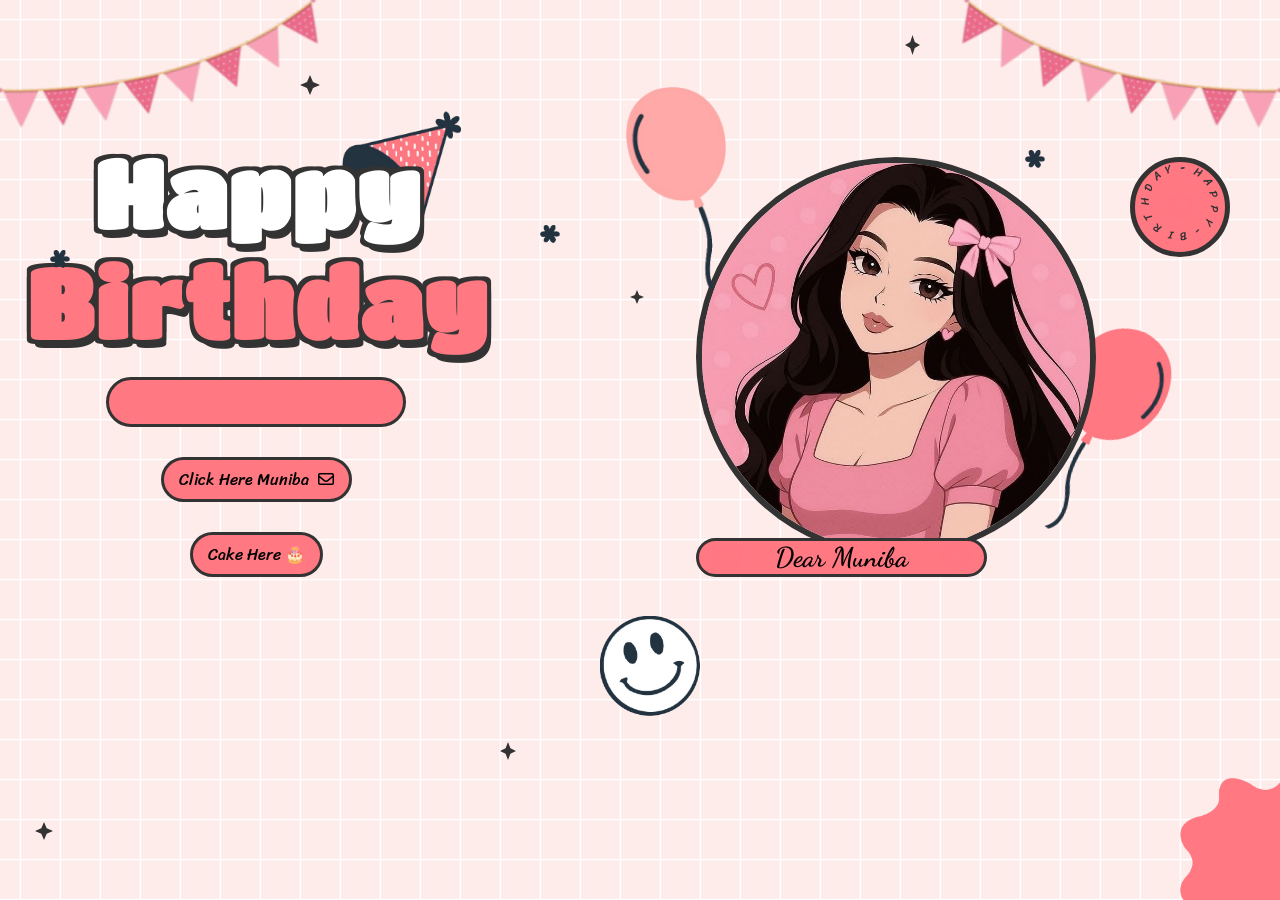
==== index.html @ 9c7051b5 "Happy birthday" ====
<!DOCTYPE html>
<html lang="en">

<head>
    <meta charset="UTF-8">
    <meta name="viewport" content="width=device-width, initial-scale=1.0">
    <meta name="title" content="Happy Birthday Website 2.0 | Aoudumber Bade">
    <meta name="github" content="https://github.com/Aoudumber-Bade">
    <title>Happy Birthday Muniba</title>
    <link rel="icon" type="image/png" href="./images/unnamed.png">
    <link rel="stylesheet" href="style.css">
    <link rel="stylesheet" href="https://cdnjs.cloudflare.com/ajax/libs/font-awesome/6.5.1/css/all.min.css"
        integrity="sha512-DTOQO9RWCH3ppGqcWaEA1BIZOC6xxalwEsw9c2QQeAIftl+Vegovlnee1c9QX4TctnWMn13TZye+giMm8e2LwA=="
        crossorigin="anonymous" referrerpolicy="no-referrer" />
    <link
        href="https://fonts.googleapis.com/css2?family=Dancing+Script:wght@500;700&family=Poppins:wght@400;600&display=swap"
        rel="stylesheet">
    <script src="https://code.jquery.com/jquery-3.7.1.min.js"
        integrity="sha256-/JqT3SQfawRcv/BIHPThkBvs0OEvtFFmqPF/lYI/Cxo=" crossorigin="anonymous"></script>
</head>

<body>
    <div id="wrapper">
        <div class="flag__birthday">
            <img src="./images/1.png" alt="" width="350" class="flag__left">
            <img src="./images/1.png" alt="" width="350" class="flag__right">
        </div>
        <div class="content">
            <div class="left">
                <div class="title">
                    <h1 class="happy">
                        <span style="--t: 4s;">H</span>
                        <span style="--t: 4.2s;">a</span>
                        <span style="--t: 4.4s;">p</span>
                        <span style="--t: 4.6s;">p</span>
                        <span style="--t: 4.8s;">y</span>
                    </h1>
                    <h1 class="birthday">
                        <span style="--t: 5s;">B</span>
                        <span style="--t: 5.2s;">i</span>
                        <span style="--t: 5.4s;">r</span>
                        <span style="--t: 5.6s;">t</span>
                        <span style="--t: 5.8s;">h</span>
                        <span style="--t: 6s;">d</span>
                        <span style="--t: 6.2s;">a</span>
                        <span style="--t: 6.4s;">y</span>
                    </h1>
                    <div class="hat">
                        <img src="./images/hat.png" alt="" width="130">
                    </div>
                </div>
                <div class="date__of__birth">
                    <span></span>
                </div>
                <div class="btn">
                    <button id="btn__letter">
                        <div class="mail">
                            Click Here Muniba
                            <i class="fa-regular fa-envelope"></i>
                        </div>
                    </button>
                </div>
                <div class="btn">
                    <button id="btn__letter">
                        <div class="mail">
                            <a href="que.html">Cake Here 🎂</a>
                        </div>
                    </button>
                </div>
            </div>
            <div class="right">
                <div class="box__account">
                    <div class="image">
                        <img src="./images/unnamed.png" alt="">
                    </div>
                    <div class="name">
                        <i class="fa-solid fa-heart"></i>
                        <span>Dear Muniba</span>
                        <i class="fa-solid fa-heart"></i>
                    </div>
                    <div class="balloon_one">
                        <img width="100px" src="./images/balloon1.png" alt="">
                    </div>
                    <div class="balloon_two">
                        <img width="100px" src="./images/balloon2.png" alt="">
                    </div>
                </div>
                <div class="cricle">
                    <div class="text__cricle">
                        <span style="--i: 1;">h</span>
                        <span style="--i: 2;">a</span>
                        <span style="--i: 3;">p</span>
                        <span style="--i: 4;">p</span>
                        <span style="--i: 5;">y</span>
                        <span style="--i: 6;">-</span>
                        <span style="--i: 7;">b</span>
                        <span style="--i: 8;">i</span>
                        <span style="--i: 9;">r</span>
                        <span style="--i: 10;">t</span>
                        <span style="--i: 11;">h</span>
                        <span style="--i: 12;">d</span>
                        <span style="--i: 13;">a</span>
                        <span style="--i: 14;">y</span>
                        <span style="--i: 15;">-</span>
                    </div>
                    <i class="fa-solid fa-heart"></i>
                </div>
            </div>
        </div>
        <div class="decorate_star star1" style="--t: 15s;"></div>
        <div class="decorate_star star2" style="--t: 15.2s;"></div>
        <div class="decorate_star star3" style="--t: 15.4s;"></div>
        <div class="decorate_star star4" style="--t: 15.6s;"></div>
        <div class="decorate_star star5" style="--t: 15.8s;"></div>
        <div class="decorate_flower--one" style="--t: 15s;">
            <img width="20" src="./images/decorate_flower.png" alt="">
        </div>
        <div class="decorate_flower--two" style="--t: 15.3s;">
            <img width="20" src="./images/decorate_flower.png" alt="">
        </div>
        <div class="decorate_flower--three" style="--t: 15.6s;">
            <img width="20" src="./images/decorate_flower.png" alt="">
        </div>
        <div class="decorate_bottom">
            <img src="./images/decorate.png" alt="" width="100">
        </div>
        <div class="smiley__icon">
            <img src="./images/smiley_icon.png" alt="" width="100">
        </div>


        <div class="boxMail">
            <i class="fa-solid fa-xmark"></i>
            <div class="boxMail-container">
                <div class="card1">
                    <div class="userImg">
                        <img src="images/unnamed.png" alt="">
                    </div>
                    <h4 class="username">Muniba 💖<span class="underline"></span></h4>

                    <h3>Happy Birthday</h3>
                    <div class="imageCute">
                        <img src="cute1.png" alt="">
                    </div>
                </div>
                <div class="card2">
                    <div class="card2-content">
                        <h3>To You!</h3>
                        <h2>Happy Birthday, Muniba!! 💖🎉

Many many happy returns of the day to my one and only Pagloottt Bestie 🤪
You’re that one person who can make me laugh even on the worst days and turn every boring moment into a memory worth keeping 💕

Muniba, may your life be filled with endless laughter, crazy adventures, and all the happiness your beautiful heart deserves 🌸
Insha’Allah, this year brings you peace, success, and everything you’ve ever wished for 🌷 <br>
So, enjoy your day like the Queen you are 👑

                        </h2>

                        <div class="imageCute2">
                            <img src="cute2.png" alt="">
                        </div>
                    </div>
                </div>
            </div>
        </div>
    </div>


    



    

</body>
<script>
    let datetxt = "15 OCT";
    let datatxtletter = "My love. You are a very special girl. I always silently thank you for coming into my life. Today, I wish you all the best, lots of health, and lots of joy. I always hope we will celebrate many more birthdays like this together. Happy birthday to you.💕";
    let titleLetter = "To you";
    let charArrDate = datetxt.split('');
    let charArrDateLetter = datatxtletter.split('');
    let charArrTitle = titleLetter.split('');
    let currentIndex = 0;
    let currentIndexLetter = 0;
    let currentIndexTitle = 0;
    let date__of__birth = document.querySelector(".date__of__birth span");
    let text__letter = document.querySelector(".text__letter p");
    setTimeout(function () {
        timeDatetxt = setInterval(function () {
            if (currentIndex < charArrDate.length) {
                date__of__birth.textContent += charArrDate[currentIndex];
                currentIndex++;
            }
            else {
                let i = document.createElement("i");
                i.className = "fa-solid fa-star"
                document.querySelector(".date__of__birth").prepend(i)
                document.querySelector(".date__of__birth").appendChild(i.cloneNode(true))
                clearInterval(timeDatetxt)
            }
        }, 100)
    }, 12000)

    var intervalContent;
    var intervalTitle;
    $("#btn__letter").on("click", function () {
        $(".box__letter").slideDown()
        setTimeout(function () {
            $(".letter__border").slideDown();
        }, 1000)
        setTimeout(function () {
            intervalTitle = setInterval(function () {
                if (currentIndexTitle < charArrTitle.length) {
                    document.querySelector(".title__letter").textContent += charArrTitle[currentIndexTitle];
                    let i = document.createElement("i");
                    i.className = "fa-solid fa-heart"
                    document.querySelector(".title__letter").appendChild(i)
                    currentIndexTitle++;
                }
                else {
                    clearInterval(intervalTitle)
                }
            }, 100)
        }, 2000)
        setTimeout(function () {
            document.querySelector("#heart__letter").classList.add("animationOp");
            document.querySelector(".love__img").classList.add("animationOp");
            document.querySelector("#mewmew").classList.add("animationOp");
        }, 2800)
        setTimeout(function () {
            document.querySelectorAll(".heart").forEach((item) => {
                item.classList.add("animation")
            })
        }, 3500)
        setTimeout(function () {
            intervalContent = setInterval(function () {
                if (currentIndexLetter < charArrDateLetter.length) {
                    text__letter.textContent += charArrDateLetter[currentIndexLetter];
                    currentIndexLetter++;
                }
                else {
                    clearInterval(intervalContent)
                }
            }, 50)
        }, 6000)
    })
    $(".close").on("click", function () {
        clearInterval(intervalContent)
        document.querySelector(".title__letter").textContent = "";
        text__letter.textContent = "";
        currentIndexLetter = 0
        currentIndexTitle = 0
        document.querySelector("#heart__letter").classList.remove("animationOp");
        document.querySelector(".love__img").classList.remove("animationOp");
        document.querySelector("#mewmew").classList.remove("animationOp");
        document.querySelectorAll(".heart").forEach((item) => {
            item.classList.remove("animation")
        })
        $(".box__letter").slideUp();
        $(".letter__border").slideUp();
    })



    let mailBox = document.querySelector('.mail')
    let boxmail = document.querySelector('.boxMail')
    var close = document.querySelector('.fa-xmark')
    mailBox.onclick = function () {
        mailBox.classList.toggle('active')
        boxmail.classList.add('active')
    }

    close.addEventListener('click', function () {
        boxmail.classList.remove('active')
    })
</script>

</html>
---- style.css ----
@import url('https://fonts.googleapis.com/css2?family=Coiny&family=Titan+One&display=swap');
@import url('https://fonts.googleapis.com/css2?family=Nerko+One&family=Sriracha&display=swap');
@import url('https://fonts.googleapis.com/css2?family=Dancing+Script:wght@700&display=swap');
*{
    padding: 0;
    margin: 0;
    box-sizing: border-box;
}
:root{
    --color-pink: #feecea;
    --color-white: #fff;
    --color-black: #333;
    --color-text-pink: #FF7882;
    --color-heart: #FF7882;
    --color-bg-letter: #fff8e4;
    --color-border: #DACCBF;
}
html{
    height: 100%;
}
body {
    position: relative;
    font-size: 16px;
    margin: 0;
    padding: 0;
    height: 100%;
    background-image:linear-gradient(var(--color-pink), var(--color-pink));
}
#wrapper{
    position: relative;
    background-color: transparent;
    background-image: linear-gradient(0deg, transparent 24%, rgba(255, 255, 255, 1) 25%, rgba(255, 255, 255, 1) 26%, transparent 27%, transparent 74%, rgba(255, 255, 255, 1) 75%, rgba(255, 255, 255, 1) 76%, transparent 77%, transparent), linear-gradient(90deg, transparent 24%, rgba(255, 255, 255, 1) 25%, rgba(255, 255, 255,1) 26%, transparent 27%, transparent 74%, rgba(255, 255, 255, 1) 75%, rgba(255, 255, 255, 1) 76%, transparent 77%, transparent);
    height:100%;
    background-size:80px 80px;
    overflow: hidden;
    z-index: 1;
}
.flag__birthday{
    display: flex;
    justify-content: space-between;
    transform: translateY(-200px);
    animation: translateYFlag 1.5s 2s forwards;
}
@keyframes translateYFlag{
    to{
        transform: translateY(-10px);
    }
}
.flag__birthday .flag__left{
    transform: rotate(-10deg) translate(-20px,30px);
}
.flag__birthday .flag__right{
    transform: rotate(10deg) translate(20px,30px) scaleX(-1);
}
.content{
    width: 100%;
    position: relative;
    display: flex;
    padding-top: 3rem;
}
.content .left, .content .right{
    position: relative;
    display: flex;
    flex-direction: column;
    justify-content: center;
    align-items: center;
}
.content .left{
    width: 40%;
}
.content .right{
    width: 60%;
}
.left .btn{
    transform: scale(0);
    animation: scaleCricle 2s 16s forwards ease-in-out;
}
#btn__letter{
    position: relative;
    margin-top: 30px;
    background-color: var(--color-text-pink);
    outline: none;
    padding: 5px 15px;
    font-size: 1rem;
    border-radius: 50px;
    border: 3px solid var(--color-black);
    font-family: "Sriracha", cursive;
    display: flex;
    align-items: center;
    justify-content: center;
    cursor: pointer;
    z-index: 2;
    transform: scale(1);
    transition: all .5s ease-in-out;
}
#btn__letter a{
    text-decoration: none;
    color: black;
}

#btn__letter:active{
    transform: scale(0.7);
}
#btn__letter i{
    margin-left: 5px;
}
#btn__letter:hover{
    border-color: var(--color-heart);
    background-color: var(--color-heart);
    color: #fff;
    box-shadow: rgba(0, 0, 0, 0.24) 0px 3px 8px;
}

#btn__letter:hover i{
    animation: rotateHeart 1s infinite linear;
}
@keyframes rotateHeart{
    0%,50%, 100%{
        transform: rotate(0deg);
    }
    25%{
        transform: rotate(12deg);
    }
    75%{
        transform: rotate(-12deg);
    }
}
.title{
    position: relative;
    width: 100%;
    display: flex;
    justify-content: center;
    font-family: "Titan One", sans-serif;
    font-size: 3rem;
    flex-direction: column;
    perspective: 1000px;
}
.title .happy, .title .birthday{
    position: relative;
    text-shadow: 4px 4px var(--color-black), 
                -4px 4px var(--color-black), 
                4px -4px var(--color-black), 
                -4px -4px var(--color-black), 
                4px 8px 0 var(--color-black);
    font-weight: bold;
    display: flex;
    justify-content: center;
}
.title .happy{
    color: var(--color-white);
}
.title .happy span, .title .birthday span{
    transform: translateY(50px);
    opacity: 0;
    visibility: hidden;
    animation: txtTranslateY .5s var(--t) forwards;
}
@keyframes txtTranslateY{
    100%{
        transform: translateY(0);
        opacity: 1;
        visibility: visible;
    }
}
.title .birthday{
    color: var(--color-text-pink);
}

.title .hat{
    position: absolute;
    right: 45px;
    top: -350px;
    transform: rotate(-40deg);
    z-index: -1;
    animation: topHat 4s 7s forwards ease;
}
@keyframes topHat{
    20%, 30%{
        top: -30px;
        transform-origin: left;
        transform: rotate(-40deg);
    }
    35%, 100%{
        top: -30px;
        transform: rotate(0deg);
    }
}
.date__of__birth, .name{
    display: flex;
    justify-content:space-around;
    align-items: center;
    background-color: var(--color-text-pink);
    border-radius: 50px;
    margin-top: 20px;
    font-family: "Sriracha", cursive;
    
}
.date__of__birth{
    border: 3px solid var(--color-black);
    position: relative;
    transform: translateY(-100px);
    z-index: -1;
    opacity: 0;
    visibility: hidden;
    width: 0px;
    animation: dateOfBirth 5s 9s forwards;
}
@keyframes dateOfBirth{
    20%,40%{
        width: 0px;
        height: 0;
        transform: translateY(0px);
        opacity: 1;
        visibility: visible;
    }
    45%{
        transform: translateY(0px);
        opacity: 1;
        visibility: visible;
        width: 300px;
        height: 0px;
    }
    50%,100%{
        transform: translateY(0px);
        opacity: 1;
        visibility: visible;
        width: 300px;
        height: 50px;
    }
}
.name{
    position: absolute;
    padding: 0px 20px;
    bottom: -20px;
    border: 3px solid var(--color-black);
    font-family: 'Dancing Script', cursive;
}
.date__of__birth span, .name span{
    font-weight: bold;
    margin: 0px 40px;
}
.date__of__birth span{
    font-size: 1.2rem;
}
.name span{
    font-size: 1.7rem;
}
.right .box__account{
    position: relative;
    transform: translateY(700px);
    animation: topBoxImage 8s 7s forwards ease-in;
}
@keyframes topBoxImage{
    to{
        transform: translateY(0);
    }
}
.content .right .image{
    position: relative;
    width: 400px;
    height: 400px;
    border-radius: 50%;
    overflow: hidden;
    display: flex;
    align-items: center;
    border: 6px solid var(--color-black);
}
.content .right .image img{
    width: 100%;
    object-fit: cover;

}
.cricle{
    position: absolute;
    top: 20px;
    right: 50px;
    display: flex;
    justify-content: center;
    align-items: center;
    transform: scale(0);
    animation: scaleCricle 3s 15s forwards ease-in-out;
}
@keyframes scaleCricle {
    0%{
        transform: scale(0);
    }
    10%{
        transform: scale(1.3);
    }
    20%{
        transform: scale(0.7);
    }
    30%,100%{
        transform: scale(1);
    }

}
.text__cricle{
    width: 100px;
    height: 100px;
    background-color: var(--color-text-pink);
    border-radius: 50%;
    border: 5px solid var(--color-black);
    display: flex;
    justify-content: center;
    align-items: center;
    animation: rotateCricle 5s linear infinite;
}
@keyframes rotateCricle{
    to{
        transform: rotate(360deg);
    }
}
.text__cricle span{
    top: 0%;
    left: 50%;
    position: absolute;
    color: var(--color-black);
    transform: rotate(calc(var(--i) * 24deg));
    transform-origin: 0 45px;
    font-family: "Sriracha", cursive;
    text-transform: uppercase;
    font-size: 0.7rem;
}
.fa-heart{
    color: var(--color-heart);
    filter: drop-shadow(0 0 3px var(--color-heart));
    animation: scaleHeart 1s infinite linear;
}
.cricle .fa-heart{
    position: absolute;
    transform: scale(0.85);
}
@keyframes scaleHeart{
    50%{
        transform: scale(1.2);
    }
}
.right .balloon_one{
    position: absolute;
    top: -70px;
    left: -70px;
    animation: balloon1 2s infinite linear;
}
@keyframes balloon1{
    0%, 50%,100%{
        transform-origin: bottom right;
        transform: rotate(0deg);
    }
    25%{
        transform-origin: bottom right;
        transform: rotate(3deg);
    }
    75%{
        transform-origin: bottom right;
        transform: rotate(-3deg);
    }
}
.right .balloon_two{
    position: absolute;
    top: 170px;
    right: -65px;
    z-index: -1;
    transform: rotate(10deg);
    animation: balloon2 2s infinite linear;
}
@keyframes balloon2 {
    0%,50%,100%{
        transform-origin: bottom left;
        transform: rotate(10deg);
    }
    25%{
        transform-origin: bottom left;
        transform: rotate(7deg);
    }
    75%{
        transform-origin: bottom left;
        transform: rotate(13deg);
    }
}

.decorate_star{
    position: absolute;
    transform: scale(0);
    background-color: var(--color-black);
    clip-path: polygon(0 50%, 35% 35%, 50% 0, 65% 35%, 100% 50%, 65% 65%, 50% 100%, 35% 65%);
    animation: scaleCricle 3s var(--t) forwards, 
            scaleStar 2s 16s infinite ease-in-out;
}
.decorate_star.star1{
    width: 20px;
    height: 20px;
    top: 75px;
    left: 300px;
}
.decorate_star.star2{
    width: 15px;
    height: 20px;
    top: 35px;
    right: 360px;
}
.decorate_star.star3{
    width: 14px;
    height: 14px;
    top: 290px;
    left: 630px;
}
.decorate_star.star4{
    width: 18px;
    height: 18px;
    bottom: 60px;
    left: 35px;
}
.decorate_star.star5{
    width: 16px;
    height: 18px;
    bottom: 140px;
    left: 500px;
}
@keyframes scaleStar {
    25%{
        transform: scale(0.8);
    }
    50%{
        transform: scale(1.1);
    }
}
.decorate_bottom{
    position: absolute;
    right: 0;
    bottom: -10px;
}
.decorate_flower--one{
    position: absolute;
    top: 250px;
    left: 50px;
    transform: scale(0);
    animation: scaleCricle 3s var(--t) forwards ease-in-out;
}
.decorate_flower--two{
    position: absolute;
    top: 225px;
    left: 540px;
    transform: scale(0);
    animation: scaleCricle 3s var(--t) forwards ease-in-out;
}
.decorate_flower--three{
    position: absolute;
    top: 150px;
    right: 235px;
    transform: scale(0);
    animation: scaleCricle 3s var(--t) forwards ease-in-out;
}
.smiley__icon{
    position: absolute;
    bottom: 180px;
    left: 600px;
    transform: scale(0);
    animation: scaleCricle 3s 15s forwards ease-in-out;
}


.box__letter{
    position: fixed;
    top: 0;
    left: 0;
    background-color: rgba(0,0,0,.5);
    width: 100%;
    height: 100%;
    z-index: 10;
    display: none;
}
.box__letter .letter__border{
    position: absolute;
    width: 55vw;
    height: 450px;
    background-color: var(--color-white);
    border-radius: 27px;
    padding: 17px;
    box-shadow: rgba(0, 0, 0, 0.24) 0px 3px 8px;
    top: 50%;
    left: 50%;
    transform: translate(-50%,-50%);
    display: none;
}
.letter__border .close{
    position: absolute;
    right: -10px;
    top: -10px;
    width: 30px;
    height: 30px;
    background-color: var(--color-white);
    border-radius: 50%;
    display: flex;
    justify-content: center;
    align-items: center;
    box-shadow: rgba(99, 99, 99, 0.2) 0px 2px 8px 0px;
    cursor: pointer;
}
.letter__border .letter{
    width: 100%;
    height: 100%;
    background-color: var(--color-bg-letter);
    border-radius: 10px;
    padding-top: 15px;
}
.letter__border .letter .title__letter{
    text-align: center;
    font-family: 'Dancing Script', cursive;
    font-weight: bold;
    font-size: 2.4rem;
}
.title__letter .fa-solid{
    margin-left: 5px;
    font-size: 1.3rem;
}
.letter__border .letter .content__letter{
    position: relative;
    width: 100%;
    height: 100%;
    display: flex;
    padding-top: 1.5rem;
    padding-bottom: 70px;
}
.letter__border .letter .content__letter .left{
    position: relative;
    width: 50%;
    height: 100%;
    padding: 1.7rem;
    border-right: 3px solid var(--color-border);
}
.content__letter .left #heart__letter{
    opacity: 0;
    width: 100%;
}
#heart__letter.animationOp{
    animation: opacityHeart 1s 1s forwards;
}
@keyframes opacityHeart{
    to{
        opacity: 1;
    }
}
.content__letter .left .heart{
    position: absolute;
    opacity: 0;
}
.content__letter .left .heart.animation{
    animation: scaleHeartLetter 1s var(--t) infinite ease-in-out;
}
@keyframes scaleHeartLetter{
    0%{
        opacity: 1;
        transform: scale(0);
    }
    10%{
        opacity: 1;
        transform: scale(1.3);
    }
    20%{
        opacity: 1;
        transform: scale(0.7);
    }
    30%,100%{
        opacity: 1;
        transform: scale(1);
    }
    
}
.content__letter .left .heart_1{
    top: 90px;
    left: 30px;
}
.content__letter .left .heart_2{
    top: 20px;
    right: 70px;
}
.content__letter .left .heart_3{
    bottom: 50px;
    left: 145px;
}
.content__letter .left .heart_4{
    top: 140px;
    right: 35px;
}
.content__letter .right{
    position: relative;
    width: 50%;
}
.content__letter .right .love__img{
    opacity: 0;
    position: absolute;
    right: 20px;
    top: -100px;
}
.love__img.animationOp{
    animation: opacityHeart 1s 1s forwards;
}
.content__letter .right .text__letter{
    margin-top: 60px;
    padding: 20px 15px 10px 15px;
    font-family: 'Dancing Script', cursive;
    font-size: 1.3rem;
}
.content__letter .right #mewmew{
    position: absolute;
    bottom: 0;
    right: 0;
    opacity: 0;
}
#mewmew.animationOp{
    animation: opacityHeart 1s 1s forwards;
}


#copy {
    position: fixed;
    bottom: 12px;
    left: 50%;
    transform: translateX(-50%);
    font-size: 1rem;
}

#copy a {
    text-decoration: none;
    color: #191919d7;
}

#copy p {
    color: #4275ff;
    text-align: center;
    font-weight: 700;
    cursor: pointer;
}



@media screen and (max-width: 658px)   {

    .flag__birthday .flag__left {
        transform: rotate(-10deg) translate(-119px,3px);
    }

    .flag__birthday .flag__right {
        transform: rotate(10deg) translate(-106px,39px) scaleX(-1);
    }

    .content {
        width: 100%;
        position: relative;
        display: flex;
        flex-direction: column;
        justify-content: center;
        gap: 25px;
        align-items: center;
        padding-top: 2rem;
    }

    .title {
        position: relative;
        width: 100%;
        display: flex;
        justify-content: center;
        font-family: "Titan One", sans-serif;
        font-size: 1.5rem;
        letter-spacing: 8px;
        flex-direction: column;
        perspective: 1000px;
    }

    #btn__letter {
        position: relative;
        margin-top: 17px;
        width: 209px;
        background-color: var(--color-text-pink);
        outline: none;
        padding: 6px 4px;
        font-size: 1rem;
        border-radius: 50px;
        border: 3px solid var(--color-black);
        font-family: "Sriracha", cursive;
        display: flex;
        align-items: center;
        justify-content: center;
        cursor: pointer;
        z-index: 2;
        /* transform: scale(1); */
        transition: all .5s ease-in-out;
    }

    .cricle {
        position: absolute;
        top: 10px;
        right: -54px;
        display: flex;
        justify-content: center;
        align-items: center;
        transform: scale(0);
        animation: scaleCricle 3s 15s forwards ease-in-out;
    }

    .title .hat {
        position: absolute;
        right: -98px;
        top: -51px !important;
        transform: rotate(-40deg);
        z-index: -1;
        animation: topHat 4s 7s forwards ease;
    }

    .box__letter .letter__border {
        position: absolute;
        width: 90vw;
        height: 315px;
        background-color: var(--color-white);
        border-radius: 27px;
        padding: 17px;
        box-shadow: rgba(0, 0, 0, 0.24) 0px 3px 8px;
        top: 50%;
        left: 50%;
        transform: translate(-50%,-50%);
        display: none;
    }

    .letter__border .letter {
        width: 100%;
        height: 100%;
        background-color: var(--color-bg-letter);
        border-radius: 10px;
        padding-top: 15px;
    }

    .letter__border .letter .title__letter {
        text-align: center;
        font-family: 'Dancing Script', cursive;
        font-weight: bold;
        font-size: 1.4rem;
    }

    .letter__border .letter .content__letter {
        position: relative;
        width: 100%;
        height: 100%;
        display: flex;
        padding-top: .7rem;
        padding-bottom: 70px;
    }

    .content__letter .right .text__letter {
        margin-top: -14px;
        padding: 20px 15px 10px 15px;
        font-family: 'Dancing Script', cursive;
        font-size: .8rem;
    }

    .content__letter .right .love__img {
        opacity: 0;
        position: absolute;
        right: 126px;
        top: 167px;
    }

    .love__img img {
 
            width: 84px;

    }

    .content .right .image {
        position: relative;
        width: 200px;
        height: 200px;
        border-radius: 50%;
        overflow: hidden;
        display: flex;
        align-items: center;
        border: 6px solid var(--color-black);
    }

    .name {
        position: absolute;
        padding: 0px 3px;
        bottom: -6px;
        border: 3px solid var(--color-black);
    }

    .name span {
        font-size: 1rem;
    }

    .right .balloon_one {
        position: absolute;
        top: 10px;
        left: -77px;
        animation: balloon1 2s infinite linear;
    }

    .right .balloon_one img{
        width: 76px !important;
    }


}







.boxMail{
    position: fixed;
    background: rgb(0, 0, 0, 0.8);
    width: 100%;
    height: 100%;
    opacity: 0;
    top: 0;
    display: flex;
    justify-content: center;
    align-items: center;
    transform: scale(0.3);
    visibility: hidden;
    transition: all 0.5s;
    z-index: 100000000;
}
.boxMail.active{
    opacity: 1;
    visibility: visible;
    transform: scale(1);
}
.boxMail .boxMail-container{
    position: absolute;
    width: 750px;
    height: 500px;
    display: flex;
    margin: 0;
    transform: scale(0.9);
    -webkit-perspective: 2000px;
    perspective: 2000px;
    transition: all 0.5s;
}
.boxMail .boxMail-container:hover{
    transform: rotate(-5deg);
    filter: drop-shadow(0 0 10px #FF7882);
}
.boxMail .boxMail-container:hover .card1{
    transform: translate(-187px, -250px) rotateY(-140deg);
}
.boxMail .boxMail-container .card1,
.boxMail .boxMail-container .card2{
    position: absolute;
    width: 100%;
    height: 100%;
    top: 50%;
    left: 50%;
    transform: translate(-50%, -50%);
    border: 1px solid black;
}
.boxMail .boxMail-container .card1 {
    position: absolute;
    width: 50%;
    height: 100%;
    background: linear-gradient(to right, #FF7882, #FF7882 63%);
    color: white;
    display: flex;
    justify-content: center;
    align-items: center;
    flex-direction: column;
}
.boxMail-container .card1{
    z-index: 1;
    -webkit-transform-style: preserve-3d;
    transform-style: preserve-3d;
    transform-origin: left;
    transition: all 1s ease-in-out;
}
.boxMail .boxMail-container .card1 .userImg{
    position: relative;
    width: 80px;
    height: 80px;
    background-color: white;
    border-radius: 50%;
    overflow: hidden;
    border: 2px solid white;
    cursor: pointer;
    margin-bottom: 20px;
}
.boxMail .boxMail-container .card1 .userImg img{
    position: absolute;
    object-fit: cover;
    width: calc(100%);
    height: calc(100%);
}
.boxMail .boxMail-container .card1 h3{
    font-family: 'Dancing Script', cursive;
    font-size: 40px;
    text-transform: uppercase;
    width: 80%;
    text-align: center;
    line-height: 1.5;
    letter-spacing: 5px;
    transform: rotate(-5deg);
    text-shadow: 0 0 5px white,
                0 0 10px white;
}
.boxMail .boxMail-container .card2{
    position: relative;
    width: 50%;
    height: 100%;
    background: linear-gradient(to right, #e0e0e0, #ffffff 30%);
    -webkit-transform-style: preserve-3d;
    transform-style: preserve-3d;
    transform-origin: left;
    transition: all 1s;
}
.boxMail .boxMail-container .card2 .card2-content {
    width: 100%;
    height: 100%;
    position: relative;
    background-color: #FF7882;
    transition: all 1s;
    overflow: hidden;
    font-family: "Inter", serif;
    color: #fff;
}
.boxMail .boxMail-container:hover .card2-content{
    transform: translate(20px, 20px);
    box-shadow: -1px -1px 5px rgb(0, 0, 0, 0.4);
}
.boxMail .boxMail-container .card2 h3{
    font-family: 'Dancing Script', cursive;
    padding: 20px 0px 10px 60px;
    opacity: 0;
    visibility: hidden;
    font-size: 25px;
    text-shadow: 0 0 8px #FF7882;
}
.boxMail .boxMail-container .card2:hover h3{
    animation: texth3 3s forwards;
    animation-delay: 2s;
    transition: 1s;
}
@keyframes texth3{
    0%{
        opacity: 1;
        visibility: visible;
        padding: 20px 0px 10px 60px;
    }
    100%{
        opacity: 1;
        visibility: visible;
        padding: 20px 0px 10px 152px; 
    }
}
.boxMail .boxMail-container .card2 h2{
    font-family: 'Dancing Script', cursive;
    padding: 0px 20px;
    text-indent: 20px;
    font-size: 22px;
    opacity: 0;
}
.boxMail .boxMail-container .card2:hover h2{
    animation: texth2 2s forwards;
    animation-delay: 4s;
    transition: 1s;
}
@keyframes texth2{
    0%{
        opacity: 0;
    }
    100%{
        opacity: 1;
    }
}
.boxMail .boxMail-container .card2 .card2-content .imageCute2{
    position: absolute;
    top: 5px;
    left: 20px;
    opacity: 0;
    transition: 1s;
}
.boxMail .boxMail-container .card2 .card2-content:hover .imageCute2{
    animation: cute3 1s linear infinite,
                cute4 3s 2s forwards;
    animation-delay: 2s;
    transition: 1s;
}
@keyframes cute3{
    0%{
        opacity: 1;
        transform: rotate(0deg);
    }
    25%{
        opacity: 1;
        transform: rotate(5deg);
    }
    50%{
        opacity: 1;
        transform: rotate(0deg);
    }
    75%{
        opacity: 1;
        transform: rotate(-5deg);
    }
    100%{
        opacity: 1;
        transform: rotate(0deg);
    }
}
@keyframes cute4{
    0%{
        left: 20px;
    }
    100%{
        left: 100px;
    }
}
.boxMail .boxMail-container .card2 .card2-content .imageCute2 img{
    width: 40px;
}
.boxMail .fa-xmark{
    position: fixed;
    top: 0;
    right: 0;
    font-size: 30px;
    padding: 10px 25px;
    cursor: pointer;
    color: white;
    z-index: 10000000000000000;
}


















/* Custom Font (Make sure this path is correct if moving the CSS) */
@import url(https://fonts.googleapis.com/css?family=Lato:300italic);

/* Main Container (Keeps it centered) */
#cake-section {
    /* तुम यहाँ अपनी ज़रूरत के हिसाब से padding और background-color दे सकते हो */
    text-align: center;
    padding: 50px 0; /* Example padding */
    /* background: #f0f0f0; /* Example background */
}

/* Wrapper for Cake and Text */
.cake-container {
    display: inline-block;
    position: relative;
    /* Optional: To prevent any accidental scrolling if parent is restrictive */
    /* overflow: hidden; */ 
}

/* Text Styling */
.cake-text {
    color: #FF7882;
    font-family: 'Lato', sans-serif;
    font-weight: 500;
    font-style: italic;
    text-align: center;
    font-size: x-large;
}
.cake-text h1 {
    font-size: 1.4em;
    margin-bottom: 5px;
}
.cake-text .name {
    font-size: 1.1rem;
    font-weight: 600;
    margin-top: 0;
}


/* ============================================== SVG Cake
*/

#cake-svg {
    display: block;
    position: relative;
    margin: -10em auto 0 auto; /* Adjust this margin if the cake seems too high/low */
}

/* ============================================== Candle
*/

.cake-candle {
    background: #ffffff;
    border-radius: 10px;
    position: absolute;
    /* The values are based on the SVG cake's position/size, adjust if SVG viewBox changes */
    top: 228px; 
    left: 50%;
    margin-left: -2.4px;
    margin-top: -8.33333333px;
    width: 5px;
    height: 35px;
    transform: translateY(-300px);
    backface-visibility: hidden;
    animation: in 500ms 6s ease-out forwards;
    z-index: 10; /* Ensures the candle is on top of the cake SVG */
}
.cake-candle:after,
.cake-candle:before {
    background: rgba(255, 0, 0, 0.4);
    content: "";
    position: absolute;
    width: 100%;
    height: 2.22222222px;
}
.cake-candle:after {
    top: 25%;
    left: 0;
}
.cake-candle:before {
    top: 45%;
    left: 0;
}

/* ============================================== Fire
*/

.fuego {
    border-radius: 100%;
    position: absolute;
    top: -20px;
    left: 50%;
    margin-left: -2.6px;
    width: 6.66666667px;
    height: 18px;
}
.fuego:nth-child(1) {
    animation: fuego 2s 6.5s infinite;
}
.fuego:nth-child(2) {
    animation: fuego 1.5s 6.5s infinite;
}
.fuego:nth-child(3) {
    animation: fuego 1s 6.5s infinite;
}
.fuego:nth-child(4) {
    animation: fuego 0.5s 6.5s infinite;
}
.fuego:nth-child(5) {
    animation: fuego 0.2s 6.5s infinite;
}

/* ============================================== Animation Fire & Candle
*/

@keyframes fuego {
    0%, 100% {
        background: rgba(254, 248, 97, 0.5);
        box-shadow: 0 0 40px 10px rgba(255, 165, 19, 0.685);
        transform: translateY(0) scale(1);
    }
    50% {
        background: rgba(255, 51, 0, 0.384);
        box-shadow: 0 0 40px 20px rgba(248, 233, 209, 0.2);
        transform: translateY(-20px) scale(0);
    }
}

@keyframes in {
    to {
        transform: translateY(0);
    }
}
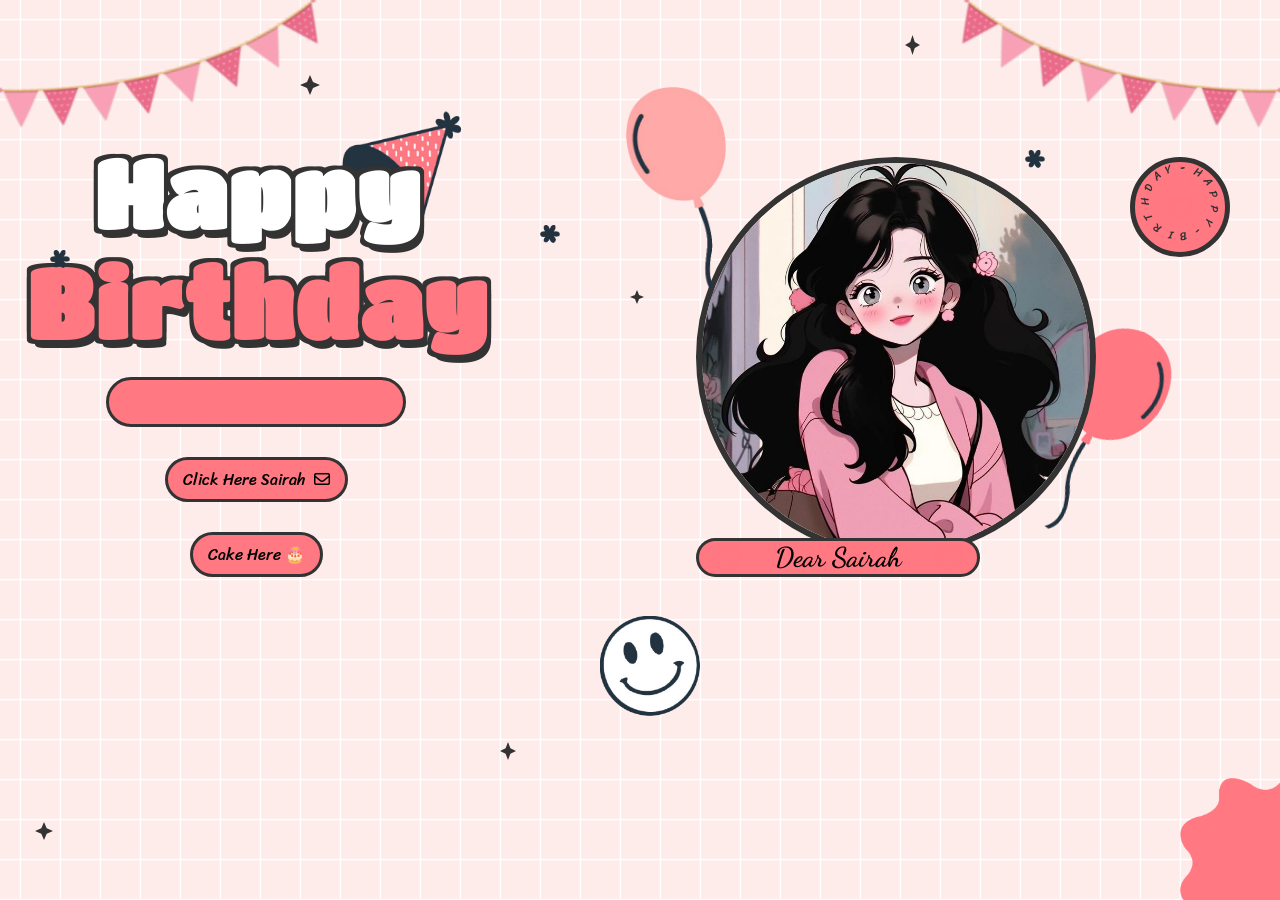
==== commit 66fdd40f: "birthday wish" ====
--- a/index.html
+++ b/index.html
@@ -6,8 +6,8 @@
     <meta name="viewport" content="width=device-width, initial-scale=1.0">
     <meta name="title" content="Happy Birthday Website 2.0 | Aoudumber Bade">
     <meta name="github" content="https://github.com/Aoudumber-Bade">
-    <title>Happy Birthday Muniba</title>
-    <link rel="icon" type="image/png" href="./images/unnamed.png">
+    <title>Happy Birthday Sairah</title>
+    <link rel="icon" type="image/png" href="./images/hat.png">
     <link rel="stylesheet" href="style.css">
     <link rel="stylesheet" href="https://cdnjs.cloudflare.com/ajax/libs/font-awesome/6.5.1/css/all.min.css"
         integrity="sha512-DTOQO9RWCH3ppGqcWaEA1BIZOC6xxalwEsw9c2QQeAIftl+Vegovlnee1c9QX4TctnWMn13TZye+giMm8e2LwA=="
@@ -55,7 +55,7 @@
                 <div class="btn">
                     <button id="btn__letter">
                         <div class="mail">
-                            Click Here Muniba
+                            Click Here Sairah
                             <i class="fa-regular fa-envelope"></i>
                         </div>
                     </button>
@@ -75,7 +75,7 @@
                     </div>
                     <div class="name">
                         <i class="fa-solid fa-heart"></i>
-                        <span>Dear Muniba</span>
+                        <span>Dear Sairah</span>
                         <i class="fa-solid fa-heart"></i>
                     </div>
                     <div class="balloon_one">
@@ -136,7 +136,7 @@
                     <div class="userImg">
                         <img src="images/unnamed.png" alt="">
                     </div>
-                    <h4 class="username">Muniba 💖<span class="underline"></span></h4>
+                    <h4 class="username">Sairah 💖<span class="underline"></span></h4>
 
                     <h3>Happy Birthday</h3>
                     <div class="imageCute">
@@ -146,14 +146,14 @@
                 <div class="card2">
                     <div class="card2-content">
                         <h3>To You!</h3>
-                        <h2>Happy Birthday, Muniba!! 💖🎉
-
-Many many happy returns of the day to my one and only Pagloottt Bestie 🤪
-You’re that one person who can make me laugh even on the worst days and turn every boring moment into a memory worth keeping 💕
-
-Muniba, may your life be filled with endless laughter, crazy adventures, and all the happiness your beautiful heart deserves 🌸
-Insha’Allah, this year brings you peace, success, and everything you’ve ever wished for 🌷 <br>
-So, enjoy your day like the Queen you are 👑
+                        <h2>Happy Birthday, Sairah!! 💖🎉
+
+Wishing my one and only Pagloottt Bestie 🤪 the happiest birthday ever!
+You’re that crazy yet cutest soul who can make me laugh even on my toughest days and turn every boring moment into a memory worth keeping 💕
+
+Sairah, my Bhaluu, may your life always be full of laughter, sweet moments, and all the happiness your beautiful heart deserves 🌸
+Insha’Allah, this year brings you endless peace, success, and everything you’ve ever wished for 🌷
+Now go enjoy your special day like the Queen you truly are 👑
 
                         </h2>
 
@@ -175,7 +175,7 @@
 
 </body>
 <script>
-    let datetxt = "15 OCT";
+    let datetxt = "8 NOV";
     let datatxtletter = "My love. You are a very special girl. I always silently thank you for coming into my life. Today, I wish you all the best, lots of health, and lots of joy. I always hope we will celebrate many more birthdays like this together. Happy birthday to you.💕";
     let titleLetter = "To you";
     let charArrDate = datetxt.split('');
